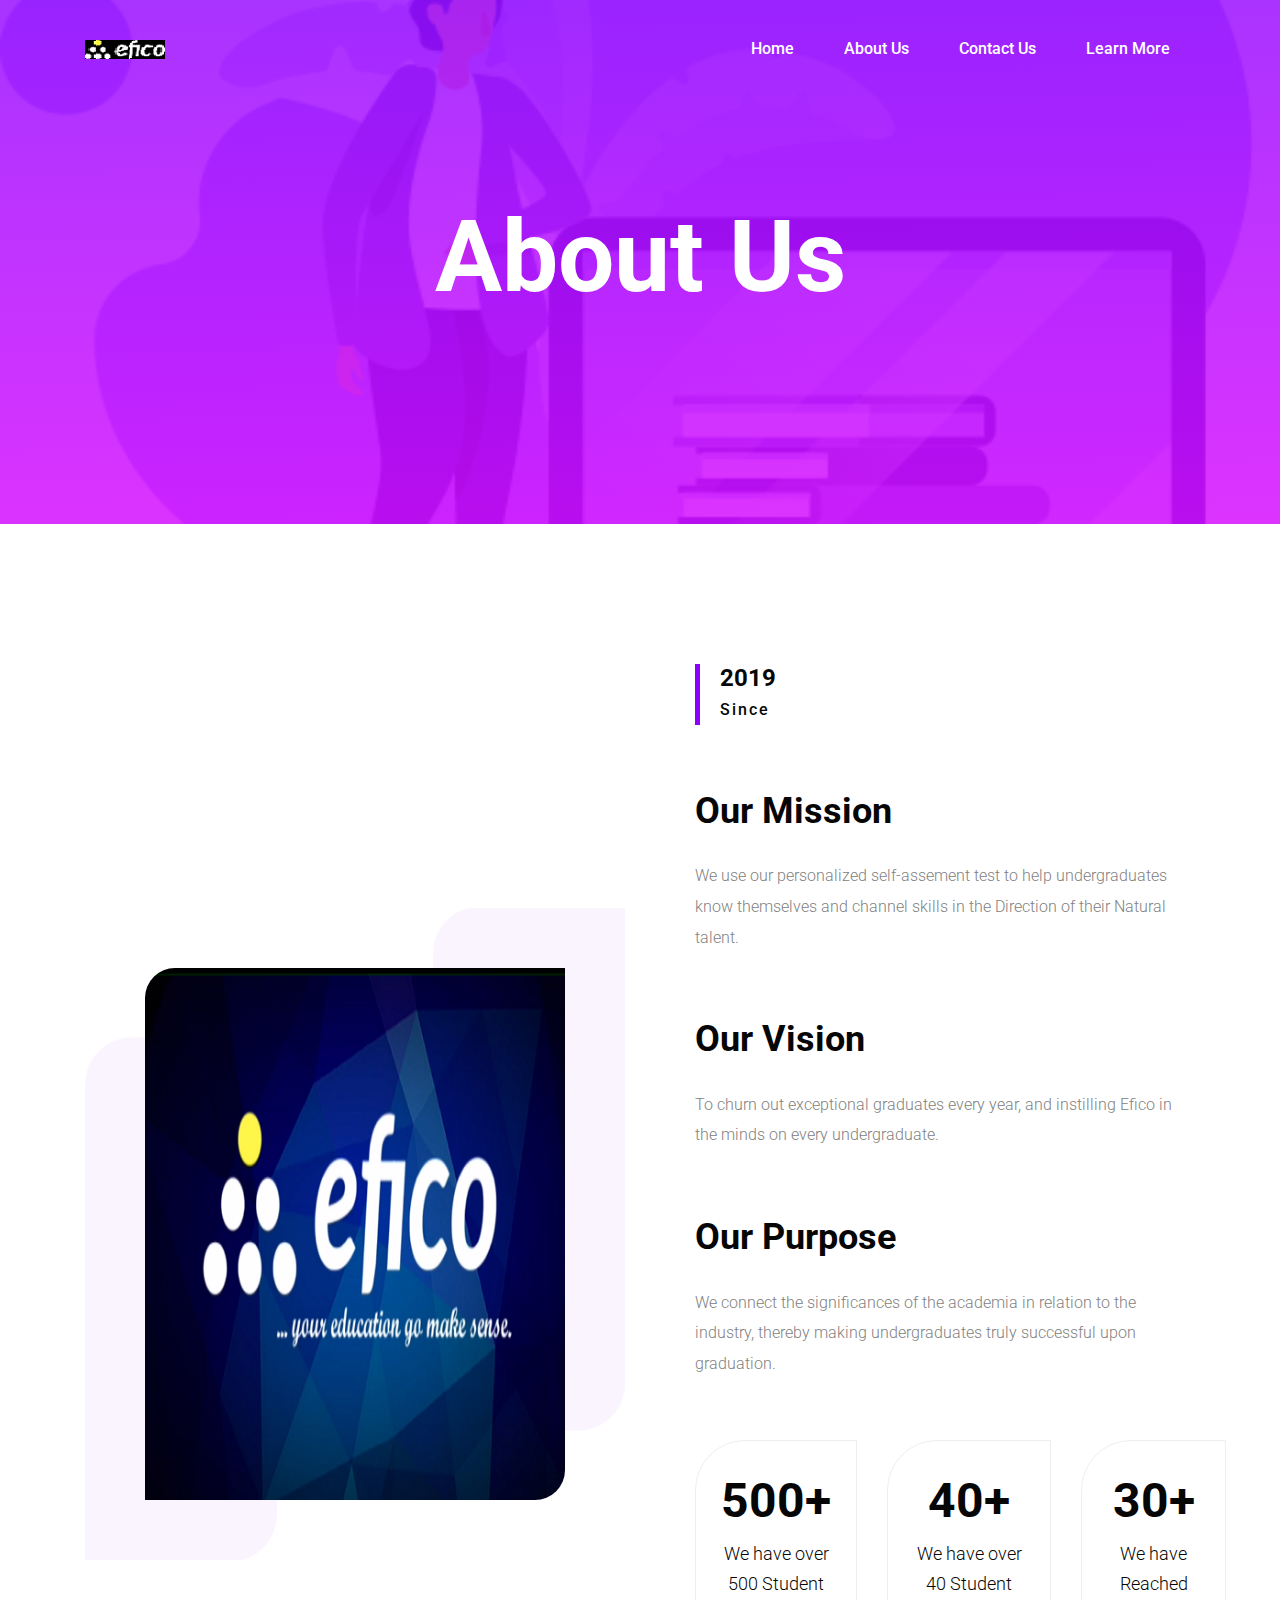
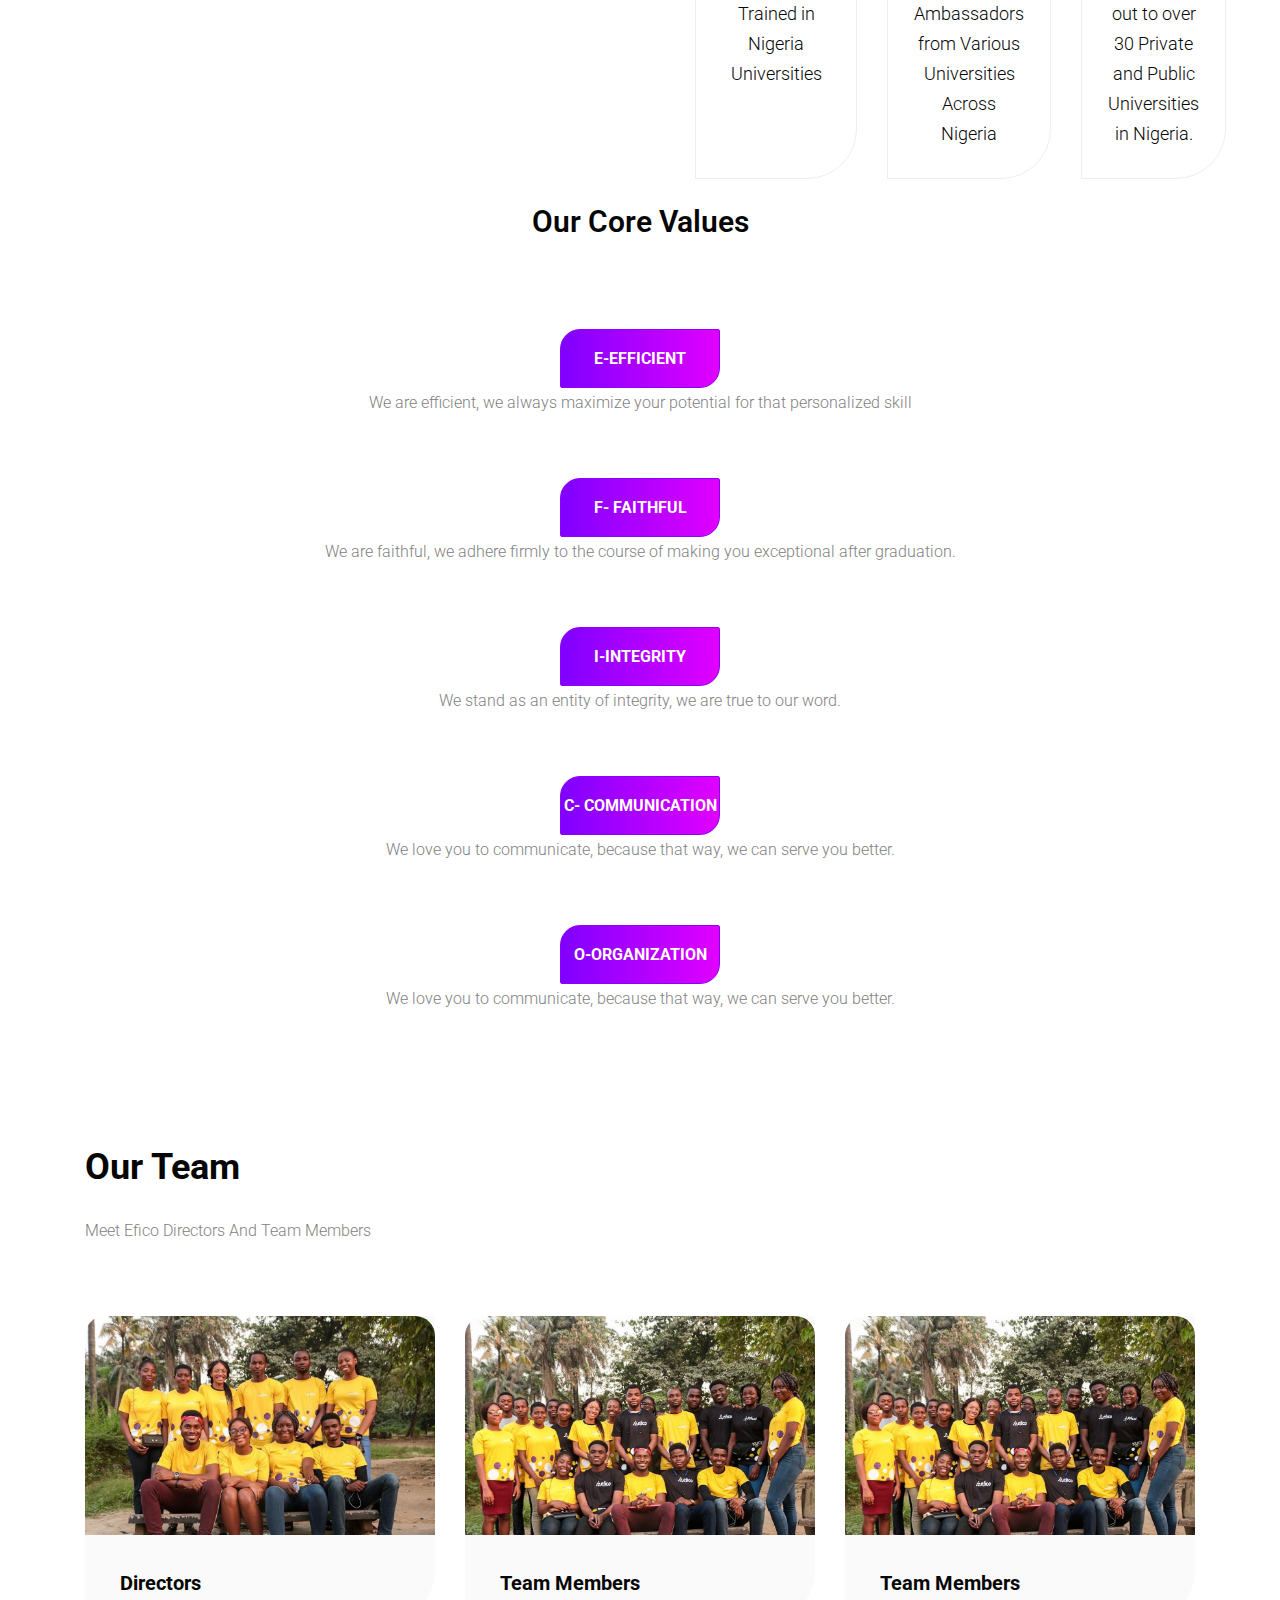
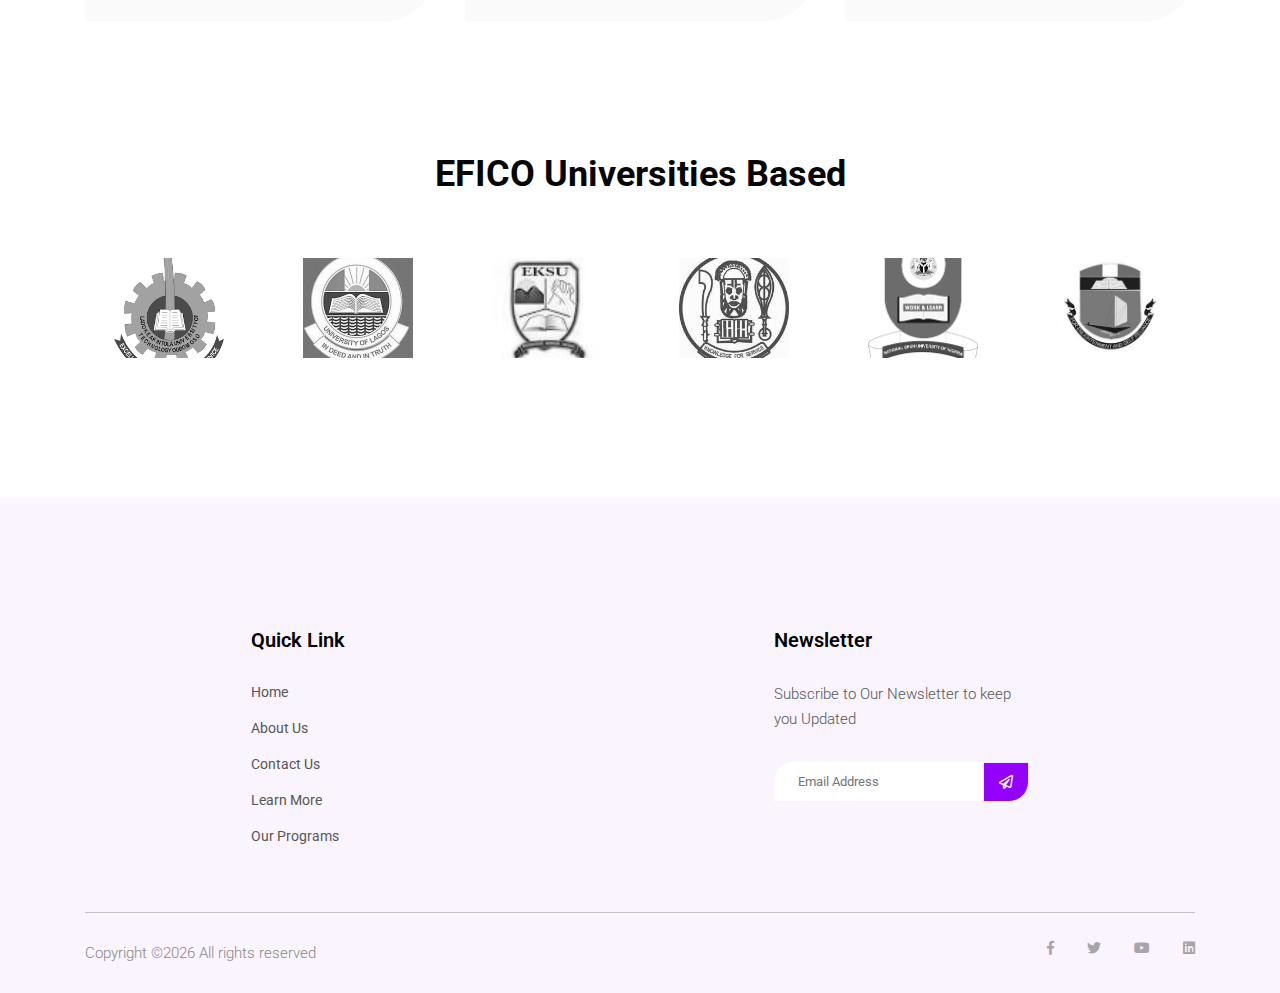
==== About.html @ 6dee407e "First Website" ====
<!doctype html>
<html lang="en">

<head>
    <!-- Required meta tags -->
    <meta charset="utf-8">
    <meta name="viewport" content="width=device-width, initial-scale=1, shrink-to-fit=no">
    <title>About Us</title>
    <link rel="icon" href="img/favicon.png">
    <!-- Bootstrap CSS -->
    <link rel="stylesheet" href="css/bootstrap.min.css">
    <!-- animate CSS -->
    <link rel="stylesheet" href="css/animate.css">
    <!-- owl carousel CSS -->
    <link rel="stylesheet" href="css/owl.carousel.min.css">
    <!-- themify CSS -->
    <link rel="stylesheet" href="css/themify-icons.css">
    <!-- font awesome CSS -->
    <link rel="stylesheet" href="css/all.css">
    <!-- flaticon CSS -->
    <link rel="stylesheet" href="css/flaticon.css">
    <!-- magnific popup CSS -->
    <link rel="stylesheet" href="css/magnific-popup.css">
    <!-- nice select CSS -->
    <link rel="stylesheet" href="css/nice-select.css">
    <!-- swiper CSS -->
    <link rel="stylesheet" href="css/slick.css">
    <!-- style CSS -->
    <link rel="stylesheet" href="css/style.css">
</head>

<body>
    <!--::header part start::-->
    <header class="main_menu home_menu">
        <div class="container">
            <div class="row align-items-center">
                <div class="col-lg-12">
                    <nav class="navbar navbar-expand-lg navbar-light">
                        <a class="navbar-brand" href="index.html"> <img src="img/logo.png" alt="logo"> </a>
                        <button class="navbar-toggler" type="button" data-toggle="collapse"
                            data-target="#navbarSupportedContent" aria-controls="navbarSupportedContent"
                            aria-expanded="false" aria-label="Toggle navigation">
                            <span class="ti-menu"></span>
                        </button>

                        <div class="collapse navbar-collapse main-menu-item justify-content-end"
                            id="navbarSupportedContent">
                            <ul class="navbar-nav align-items-center">
                                <li class="nav-item">
                                    <a class="nav-link" href="#">Home</a>
                                </li>
                                <li class="nav-item">
                                    <a class="nav-link" href="About.html">About Us</a>
                                </li>
                                <li class="nav-item">
                                    <a class="nav-link" href="#">Contact Us</a>
                                </li>
                                <!-- This Should Contain a PDF link About Efico  -->
                                <li class="nav-item">
                                    <a class="nav-link" href="#">Learn More</a>
                                </li>
                            </ul>
                        </div>
                    </nav>
                </div>
            </div>
        </div>
    </header>
    <!-- Header part end-->

    <!-- breadcrumb start-->
    <section class="breadcrumb breadcrumb_bg">
        <div class="container">
            <div class="row">
                <div class="col-lg-12">
                    <div class="breadcrumb_iner">
                        <div class="breadcrumb_iner_item text-center">
                            <h2>about us</h2>
                        </div>
                    </div>
                </div>
            </div>
        </div>
    </section>
    <!-- breadcrumb start-->

    <!-- about part end-->
    <section class="about_us padding_top">
        <div class="container">
            <div class="row justify-content-between align-items-center">
                <div class="col-lg-6">
                    <div class="about_us_img">
                        <img src="img/top_service.png" alt="">
                    </div>
                </div>
                <div class="col-lg-6">
                    <div class="about_us_text">
                        <h5>
                            2019<br><span>since</span>
                        </h5>
                        <h2>Our Mission</h2>                            
                        <p>We use our personalized self-assement test to help undergraduates know 
                            themselves and channel skills in the Direction of their Natural talent. 
                        </p>
                        <h2>Our Vision</h2>                            
                        <p>To churn out exceptional graduates every year, and 
                            instilling Efico in the minds on every undergraduate.
                        </p>
                        <h2>Our Purpose</h2>                            
                        <p>We connect the significances of the academia in relation to the industry, 
                            thereby making undergraduates truly successful upon graduation.
                        </p>
                        <div class="banner_item">
                            <div class="single_item">
                                <h2> <span class="count">500</span>+</h2>
                                <h5>We have over 500 Student Trained in Nigeria Universities</h5>
                            </div>
                            <div class="single_item">
                                <h2><span class="count">40</span>+</h2>
                                <h5>We have over 40 Student Ambassadors from Various Universities Across Nigeria</h5>
                            </div>
                            <div class="single_item">
                                <h2><span class="count">30</span>+</h2>
                                <h5>We have Reached out to over 30 Private and Public Universities in Nigeria.</h5>
                            </div>
                        </div>

                    </div>

                </div>
                <br>
                <div class="col-lg-12">
                    <div class="text-center about_btn">
                        <h2>Our Core Values</h2> <br>
                        <p class="btn_3 ">E-efficient</p> <p> We are efficient, we always maximize your potential for that personalized skill </p>
                        <p class="btn_3 ">F- Faithful</p> <p>We are faithful, we adhere firmly to the course of making you exceptional after graduation.</p>
                        <p class="btn_3 ">I-integrity</p> <p> We stand as an entity of integrity, we are true to our word.</p>
                        <p class="btn_3 ">C- communication</p><p> We love you to communicate, because that way, we can serve you better. </p>
                        <p class="btn_3 ">O-organization</p> <p>We love you to communicate, because that way, we can serve you better.</p>

                    </div>
                </div>
            </div>
        </div>
    </section>
    <!-- about part end-->

    <!--::passion part start::-->
    <section class="passion_part passion_section_padding">
        <div class="container">
            <div class="row">
                <div class="col-xl-5 col-md-8">
                    <div class="section_tittle">
                        <h2>Our Team</h2>
                        <p>Meet Efico Directors and Team Members </p>

                    </div>
                </div>
            </div>
            <div class="row">
                <div class="col-sm-6 col-lg-4 col-xl-4">
                    <div class="single-home-passion">
                        <div class="card">
                            <img src="img/passion/passion_1.png" class="card-img-top" alt="blog">
                            <div class="card-body">
                                <a href="#">
                                    <h5 class="card-title">Directors</h5>
                                </a>
                            </div>
                        </div>
                    </div>
                </div>
                 <div class="col-sm-6 col-lg-4 col-xl-4">
                    <div class="single-home-passion">
                        <div class="card">
                            <img src="img/passion/passion_3.png" class="card-img-top" alt="blog">
                            <div class="card-body">
                                <a href="#">
                                    <h5 class="card-title"> Team Members </h5>
                                </a>
                            </div>
                        </div>
                    </div>
                </div> 
                <div class="col-sm-6 col-lg-4 col-xl-4">
                    <div class="single-home-passion">
                        <div class="card">
                            <img src="img/passion/passion_3.png" class="card-img-top" alt="blog">
                            <div class="card-body">
                                <a href="#">
                                    <h5 class="card-title">Team Members</h5>
                                </a>
                            </div>
                        </div>
                    </div>
                </div>
            </div>
        </div>
    </section>
    <!--::passion part end::-->

     <!--::our client part start::-->
     <section class="client_part padding_bottom">
        <div class="container">
            <div class="row justify-content-center">
                <div class="col-xl-6">
                    <div class="section_tittle text-center">
                        <!-- I dont know what to put there you can Change the title -->
                        <h2>EFICO Universities Based</h2>  
                    </div>
                </div>
            </div>
            <div class="row align-items-center">
                <div class="col-lg-12">
                    <div class="client_logo owl-carousel">
                        <div class="single_client_logo">
                            <img src="img/client_logo/Logo_1.png" alt="">
                        </div>
                        <div class="single_client_logo">
                            <img src="img/client_logo/Logo_2.png" alt="">
                        </div>
                        <div class="single_client_logo">
                            <img src="img/client_logo/Logo_3.png" alt="">
                        </div>
                        <div class="single_client_logo">
                            <img src="img/client_logo/Logo_4.png" alt="">
                        </div>
                        <div class="single_client_logo">
                            <img src="img/client_logo/Logo_5.png" alt="">
                        </div> 
                        <div class="single_client_logo">
                            <img src="img/client_logo/Logo_6.jpg" alt="">
                        </div>
                        <div class="single_client_logo">
                            <img src="img/client_logo/Logo_7.jpg" alt="">
                        </div>
                        <div class="single_client_logo">
                            <img src="img/client_logo/Logo_8.jpg" alt="">
                        </div>
                        <div class="single_client_logo">
                            <img src="img/client_logo/Logo_9.jpg" alt="">
                        </div>
                        <div class="single_client_logo">
                            <img src="img/client_logo/Logo_10.jpg" alt="">
                        </div>
                        <div class="single_client_logo">
                            <img src="img/client_logo/Logo_11.jpg" alt="">
                        </div>
                        <div class="single_client_logo">
                            <img src="img/client_logo/Logo_12.png" alt="">
                        </div>
                        <div class="single_client_logo">
                            <img src="img/client_logo/Logo_13.jpg" alt="">
                        </div>
                        <div class="single_client_logo">
                            <img src="img/client_logo/Logo_14.jpg" alt="">
                        </div>
                    </div>
                </div>
            </div>
        </div>
    </section>
    <!--::our client part end::-->

    <!--::footer_part start::-->
    <footer class="footer_part">
        <div class="container">
            <div class="row justify-content-around">
                <div class="col-sm-6 col-lg-2">
                    <div class="single_footer_part">
                        <h4>Quick link</h4>
                        <ul class="list-unstyled">
                            <li><a href="#">Home</a></li>
                            <li><a href="About.html">About Us</a></li>
                            <li><a href="#">Contact Us</a></li>
                            <li><a href="#">Learn More</a></li>
                            <li><a href="#">Our Programs</a></li>
                        </ul>
                    </div>
                </div> 
                <!-- Subcribe for new letter start-->
                <div class="col-sm-6 col-lg-3">
                    <div class="single_footer_part">
                        <h4>Newsletter</h4>
                        <p>Subscribe to Our Newsletter to keep you Updated</p>
                        <div id="mc_embed_signup">
                            <form target="_blank"
                                action="#"
                                method="get" class="subscribe_form relative mail_part" required>
                                <input type="email" name="email" id="newsletter-form-email" placeholder="Email Address"
                                    class="placeholder hide-on-focus" onfocus="this.placeholder = ''"
                                    onblur="this.placeholder = ' Email Address '" required="" type="email">
                                <button type="submit" name="submit" id="newsletter-submit"
                                    class="email_icon newsletter-submit button-contactForm"><i
                                        class="far fa-paper-plane"></i></button>
                                <div class="mt-10 info"></div>
                            </form>
                        </div>
                    </div>
                </div>
            </div>
            <hr>
            <div class="row">
                <div class="col-lg-6">
                    <div class="copyright_text">
                        <p>
Copyright &copy;<script>document.write(new Date().getFullYear());</script> All rights reserved </p>
                    </div>
                </div>
                <div class="col-lg-6">
                    <div class="footer_icon social_icon">
                        <ul class="list-unstyled">
                            <li><a href="#" class="single_social_icon"><i class="fab fa-facebook-f"></i></a></li>
                            <li><a href="#" class="single_social_icon"><i class="fab fa-twitter"></i></a></li>
                            <li><a href="#" class="single_social_icon"><i class="fab fa-youtube"></i></a></li>
                            <li><a href="#" class="single_social_icon"><i class="fab fa-linkedin"></i></a></li>
                        </ul>
                    </div>
                </div>
            </div>
        </div>
    </footer>
    <!--::footer_part end::-->

    <!-- jquery plugins here-->

    <script src="js/jquery-1.12.1.min.js"></script>
    <!-- popper js -->
    <script src="js/popper.min.js"></script>
    <!-- bootstrap js -->
    <script src="js/bootstrap.min.js"></script>
    <!-- easing js -->
    <script src="js/jquery.magnific-popup.js"></script>
    <!-- swiper js -->
    <script src="js/swiper.min.js"></script>
    <script src="js/wow.min.js"></script>
    <script src="js/jquery.smooth-scroll.min.js"></script>
    <!-- swiper js -->
    <script src="js/masonry.pkgd.js"></script>
    <!-- particles js -->
    <script src="js/owl.carousel.min.js"></script>
    <script src="js/jquery.nice-select.min.js"></script>
    <!-- swiper js -->
    <script src="js/slick.min.js"></script>
    <script src="js/jquery.counterup.min.js"></script>
    <script src="js/waypoints.min.js"></script>
    <script src="js/countdown.jquery.min.js"></script>
    <!-- contact js -->
    <script src="js/jquery.ajaxchimp.min.js"></script>
    <script src="js/jquery.form.js"></script>
    <script src="js/jquery.validate.min.js"></script>
    <script src="js/mail-script.js"></script>
    <script src="js/contact.js"></script>
    <!-- custom js -->
    <script src="js/custom.js"></script>
</body>

</html>
---- css/themify-icons.css ----
@font-face {
	font-family: 'themify';
	src:url('../fonts/themify.eot?-fvbane');
	src:url('../fonts/themify.eot?#iefix-fvbane') format('embedded-opentype'),
		url('../fonts/themify.woff?-fvbane') format('woff'),
		url('../fonts/themify.ttf?-fvbane') format('truetype'),
		url('../fonts/themify.svg?-fvbane#themify') format('svg');
	font-weight: normal;
	font-style: normal;
}

[class^="ti-"], [class*=" ti-"] {
	font-family: 'themify';
	speak: none;
	font-style: normal;
	font-weight: normal;
	font-variant: normal;
	text-transform: none;
	line-height: 1;

	/* Better Font Rendering =========== */
	-webkit-font-smoothing: antialiased;
	-moz-osx-font-smoothing: grayscale;
}

.ti-wand:before {
	content: "\e600";
}
.ti-volume:before {
	content: "\e601";
}
.ti-user:before {
	content: "\e602";
}
.ti-unlock:before {
	content: "\e603";
}
.ti-unlink:before {
	content: "\e604";
}
.ti-trash:before {
	content: "\e605";
}
.ti-thought:before {
	content: "\e606";
}
.ti-target:before {
	content: "\e607";
}
.ti-tag:before {
	content: "\e608";
}
.ti-tablet:before {
	content: "\e609";
}
.ti-star:before {
	content: "\e60a";
}
.ti-spray:before {
	content: "\e60b";
}
.ti-signal:before {
	content: "\e60c";
}
.ti-shopping-cart:before {
	content: "\e60d";
}
.ti-shopping-cart-full:before {
	content: "\e60e";
}
.ti-settings:before {
	content: "\e60f";
}
.ti-search:before {
	content: "\e610";
}
.ti-zoom-in:before {
	content: "\e611";
}
.ti-zoom-out:before {
	content: "\e612";
}
.ti-cut:before {
	content: "\e613";
}
.ti-ruler:before {
	content: "\e614";
}
.ti-ruler-pencil:before {
	content: "\e615";
}
.ti-ruler-alt:before {
	content: "\e616";
}
.ti-bookmark:before {
	content: "\e617";
}
.ti-bookmark-alt:before {
	content: "\e618";
}
.ti-reload:before {
	content: "\e619";
}
.ti-plus:before {
	content: "\e61a";
}
.ti-pin:before {
	content: "\e61b";
}
.ti-pencil:before {
	content: "\e61c";
}
.ti-pencil-alt:before {
	content: "\e61d";
}
.ti-paint-roller:before {
	content: "\e61e";
}
.ti-paint-bucket:before {
	content: "\e61f";
}
.ti-na:before {
	content: "\e620";
}
.ti-mobile:before {
	content: "\e621";
}
.ti-minus:before {
	content: "\e622";
}
.ti-medall:before {
	content: "\e623";
}
.ti-medall-alt:before {
	content: "\e624";
}
.ti-marker:before {
	content: "\e625";
}
.ti-marker-alt:before {
	content: "\e626";
}
.ti-arrow-up:before {
	content: "\e627";
}
.ti-arrow-right:before {
	content: "\e628";
}
.ti-arrow-left:before {
	content: "\e629";
}
.ti-arrow-down:before {
	content: "\e62a";
}
.ti-lock:before {
	content: "\e62b";
}
.ti-location-arrow:before {
	content: "\e62c";
}
.ti-link:before {
	content: "\e62d";
}
.ti-layout:before {
	content: "\e62e";
}
.ti-layers:before {
	content: "\e62f";
}
.ti-layers-alt:before {
	content: "\e630";
}
.ti-key:before {
	content: "\e631";
}
.ti-import:before {
	content: "\e632";
}
.ti-image:before {
	content: "\e633";
}
.ti-heart:before {
	content: "\e634";
}
.ti-heart-broken:before {
	content: "\e635";
}
.ti-hand-stop:before {
	content: "\e636";
}
.ti-hand-open:before {
	content: "\e637";
}
.ti-hand-drag:before {
	content: "\e638";
}
.ti-folder:before {
	content: "\e639";
}
.ti-flag:before {
	content: "\e63a";
}
.ti-flag-alt:before {
	content: "\e63b";
}
.ti-flag-alt-2:before {
	content: "\e63c";
}
.ti-eye:before {
	content: "\e63d";
}
.ti-export:before {
	content: "\e63e";
}
.ti-exchange-vertical:before {
	content: "\e63f";
}
.ti-desktop:before {
	content: "\e640";
}
.ti-cup:before {
	content: "\e641";
}
.ti-crown:before {
	content: "\e642";
}
.ti-comments:before {
	content: "\e643";
}
.ti-comment:before {
	content: "\e644";
}
.ti-comment-alt:before {
	content: "\e645";
}
.ti-close:before {
	content: "\e646";
}
.ti-clip:before {
	content: "\e647";
}
.ti-angle-up:before {
	content: "\e648";
}
.ti-angle-right:before {
	content: "\e649";
}
.ti-angle-left:before {
	content: "\e64a";
}
.ti-angle-down:before {
	content: "\e64b";
}
.ti-check:before {
	content: "\e64c";
}
.ti-check-box:before {
	content: "\e64d";
}
.ti-camera:before {
	content: "\e64e";
}
.ti-announcement:before {
	content: "\e64f";
}
.ti-brush:before {
	content: "\e650";
}
.ti-briefcase:before {
	content: "\e651";
}
.ti-bolt:before {
	content: "\e652";
}
.ti-bolt-alt:before {
	content: "\e653";
}
.ti-blackboard:before {
	content: "\e654";
}
.ti-bag:before {
	content: "\e655";
}
.ti-move:before {
	content: "\e656";
}
.ti-arrows-vertical:before {
	content: "\e657";
}
.ti-arrows-horizontal:before {
	content: "\e658";
}
.ti-fullscreen:before {
	content: "\e659";
}
.ti-arrow-top-right:before {
	content: "\e65a";
}
.ti-arrow-top-left:before {
	content: "\e65b";
}
.ti-arrow-circle-up:before {
	content: "\e65c";
}
.ti-arrow-circle-right:before {
	content: "\e65d";
}
.ti-arrow-circle-left:before {
	content: "\e65e";
}
.ti-arrow-circle-down:before {
	content: "\e65f";
}
.ti-angle-double-up:before {
	content: "\e660";
}
.ti-angle-double-right:before {
	content: "\e661";
}
.ti-angle-double-left:before {
	content: "\e662";
}
.ti-angle-double-down:before {
	content: "\e663";
}
.ti-zip:before {
	content: "\e664";
}
.ti-world:before {
	content: "\e665";
}
.ti-wheelchair:before {
	content: "\e666";
}
.ti-view-list:before {
	content: "\e667";
}
.ti-view-list-alt:before {
	content: "\e668";
}
.ti-view-grid:before {
	content: "\e669";
}
.ti-uppercase:before {
	content: "\e66a";
}
.ti-upload:before {
	content: "\e66b";
}
.ti-underline:before {
	content: "\e66c";
}
.ti-truck:before {
	content: "\e66d";
}
.ti-timer:before {
	content: "\e66e";
}
.ti-ticket:before {
	content: "\e66f";
}
.ti-thumb-up:before {
	content: "\e670";
}
.ti-thumb-down:before {
	content: "\e671";
}
.ti-text:before {
	content: "\e672";
}
.ti-stats-up:before {
	content: "\e673";
}
.ti-stats-down:before {
	content: "\e674";
}
.ti-split-v:before {
	content: "\e675";
}
.ti-split-h:before {
	content: "\e676";
}
.ti-smallcap:before {
	content: "\e677";
}
.ti-shine:before {
	content: "\e678";
}
.ti-shift-right:before {
	content: "\e679";
}
.ti-shift-left:before {
	content: "\e67a";
}
.ti-shield:before {
	content: "\e67b";
}
.ti-notepad:before {
	content: "\e67c";
}
.ti-server:before {
	content: "\e67d";
}
.ti-quote-right:before {
	content: "\e67e";
}
.ti-quote-left:before {
	content: "\e67f";
}
.ti-pulse:before {
	content: "\e680";
}
.ti-printer:before {
	content: "\e681";
}
.ti-power-off:before {
	content: "\e682";
}
.ti-plug:before {
	content: "\e683";
}
.ti-pie-chart:before {
	content: "\e684";
}
.ti-paragraph:before {
	content: "\e685";
}
.ti-panel:before {
	content: "\e686";
}
.ti-package:before {
	content: "\e687";
}
.ti-music:before {
	content: "\e688";
}
.ti-music-alt:before {
	content: "\e689";
}
.ti-mouse:before {
	content: "\e68a";
}
.ti-mouse-alt:before {
	content: "\e68b";
}
.ti-money:before {
	content: "\e68c";
}
.ti-microphone:before {
	content: "\e68d";
}
.ti-menu:before {
	content: "\e68e";
}
.ti-menu-alt:before {
	content: "\e68f";
}
.ti-map:before {
	content: "\e690";
}
.ti-map-alt:before {
	content: "\e691";
}
.ti-loop:before {
	content: "\e692";
}
.ti-location-pin:before {
	content: "\e693";
}
.ti-list:before {
	content: "\e694";
}
.ti-light-bulb:before {
	content: "\e695";
}
.ti-Italic:before {
	content: "\e696";
}
.ti-info:before {
	content: "\e697";
}
.ti-infinite:before {
	content: "\e698";
}
.ti-id-badge:before {
	content: "\e699";
}
.ti-hummer:before {
	content: "\e69a";
}
.ti-home:before {
	content: "\e69b";
}
.ti-help:before {
	content: "\e69c";
}
.ti-headphone:before {
	content: "\e69d";
}
.ti-harddrives:before {
	content: "\e69e";
}
.ti-harddrive:before {
	content: "\e69f";
}
.ti-gift:before {
	content: "\e6a0";
}
.ti-game:before {
	content: "\e6a1";
}
.ti-filter:before {
	content: "\e6a2";
}
.ti-files:before {
	content: "\e6a3";
}
.ti-file:before {
	content: "\e6a4";
}
.ti-eraser:before {
	content: "\e6a5";
}
.ti-envelope:before {
	content: "\e6a6";
}
.ti-download:before {
	content: "\e6a7";
}
.ti-direction:before {
	content: "\e6a8";
}
.ti-direction-alt:before {
	content: "\e6a9";
}
.ti-dashboard:before {
	content: "\e6aa";
}
.ti-control-stop:before {
	content: "\e6ab";
}
.ti-control-shuffle:before {
	content: "\e6ac";
}
.ti-control-play:before {
	content: "\e6ad";
}
.ti-control-pause:before {
	content: "\e6ae";
}
.ti-control-forward:before {
	content: "\e6af";
}
.ti-control-backward:before {
	content: "\e6b0";
}
.ti-cloud:before {
	content: "\e6b1";
}
.ti-cloud-up:before {
	content: "\e6b2";
}
.ti-cloud-down:before {
	content: "\e6b3";
}
.ti-clipboard:before {
	content: "\e6b4";
}
.ti-car:before {
	content: "\e6b5";
}
.ti-calendar:before {
	content: "\e6b6";
}
.ti-book:before {
	content: "\e6b7";
}
.ti-bell:before {
	content: "\e6b8";
}
.ti-basketball:before {
	content: "\e6b9";
}
.ti-bar-chart:before {
	content: "\e6ba";
}
.ti-bar-chart-alt:before {
	content: "\e6bb";
}
.ti-back-right:before {
	content: "\e6bc";
}
.ti-back-left:before {
	content: "\e6bd";
}
.ti-arrows-corner:before {
	content: "\e6be";
}
.ti-archive:before {
	content: "\e6bf";
}
.ti-anchor:before {
	content: "\e6c0";
}
.ti-align-right:before {
	content: "\e6c1";
}
.ti-align-left:before {
	content: "\e6c2";
}
.ti-align-justify:before {
	content: "\e6c3";
}
.ti-align-center:before {
	content: "\e6c4";
}
.ti-alert:before {
	content: "\e6c5";
}
.ti-alarm-clock:before {
	content: "\e6c6";
}
.ti-agenda:before {
	content: "\e6c7";
}
.ti-write:before {
	content: "\e6c8";
}
.ti-window:before {
	content: "\e6c9";
}
.ti-widgetized:before {
	content: "\e6ca";
}
.ti-widget:before {
	content: "\e6cb";
}
.ti-widget-alt:before {
	content: "\e6cc";
}
.ti-wallet:before {
	content: "\e6cd";
}
.ti-video-clapper:before {
	content: "\e6ce";
}
.ti-video-camera:before {
	content: "\e6cf";
}
.ti-vector:before {
	content: "\e6d0";
}
.ti-themify-logo:before {
	content: "\e6d1";
}
.ti-themify-favicon:before {
	content: "\e6d2";
}
.ti-themify-favicon-alt:before {
	content: "\e6d3";
}
.ti-support:before {
	content: "\e6d4";
}
.ti-stamp:before {
	content: "\e6d5";
}
.ti-split-v-alt:before {
	content: "\e6d6";
}
.ti-slice:before {
	content: "\e6d7";
}
.ti-shortcode:before {
	content: "\e6d8";
}
.ti-shift-right-alt:before {
	content: "\e6d9";
}
.ti-shift-left-alt:before {
	content: "\e6da";
}
.ti-ruler-alt-2:before {
	content: "\e6db";
}
.ti-receipt:before {
	content: "\e6dc";
}
.ti-pin2:before {
	content: "\e6dd";
}
.ti-pin-alt:before {
	content: "\e6de";
}
.ti-pencil-alt2:before {
	content: "\e6df";
}
.ti-palette:before {
	content: "\e6e0";
}
.ti-more:before {
	content: "\e6e1";
}
.ti-more-alt:before {
	content: "\e6e2";
}
.ti-microphone-alt:before {
	content: "\e6e3";
}
.ti-magnet:before {
	content: "\e6e4";
}
.ti-line-double:before {
	content: "\e6e5";
}
.ti-line-dotted:before {
	content: "\e6e6";
}
.ti-line-dashed:before {
	content: "\e6e7";
}
.ti-layout-width-full:before {
	content: "\e6e8";
}
.ti-layout-width-default:before {
	content: "\e6e9";
}
.ti-layout-width-default-alt:before {
	content: "\e6ea";
}
.ti-layout-tab:before {
	content: "\e6eb";
}
.ti-layout-tab-window:before {
	content: "\e6ec";
}
.ti-layout-tab-v:before {
	content: "\e6ed";
}
.ti-layout-tab-min:before {
	content: "\e6ee";
}
.ti-layout-slider:before {
	content: "\e6ef";
}
.ti-layout-slider-alt:before {
	content: "\e6f0";
}
.ti-layout-sidebar-right:before {
	content: "\e6f1";
}
.ti-layout-sidebar-none:before {
	content: "\e6f2";
}
.ti-layout-sidebar-left:before {
	content: "\e6f3";
}
.ti-layout-placeholder:before {
	content: "\e6f4";
}
.ti-layout-menu:before {
	content: "\e6f5";
}
.ti-layout-menu-v:before {
	content: "\e6f6";
}
.ti-layout-menu-separated:before {
	content: "\e6f7";
}
.ti-layout-menu-full:before {
	content: "\e6f8";
}
.ti-layout-media-right-alt:before {
	content: "\e6f9";
}
.ti-layout-media-right:before {
	content: "\e6fa";
}
.ti-layout-media-overlay:before {
	content: "\e6fb";
}
.ti-layout-media-overlay-alt:before {
	content: "\e6fc";
}
.ti-layout-media-overlay-alt-2:before {
	content: "\e6fd";
}
.ti-layout-media-left-alt:before {
	content: "\e6fe";
}
.ti-layout-media-left:before {
	content: "\e6ff";
}
.ti-layout-media-center-alt:before {
	content: "\e700";
}
.ti-layout-media-center:before {
	content: "\e701";
}
.ti-layout-list-thumb:before {
	content: "\e702";
}
.ti-layout-list-thumb-alt:before {
	content: "\e703";
}
.ti-layout-list-post:before {
	content: "\e704";
}
.ti-layout-list-large-image:before {
	content: "\e705";
}
.ti-layout-line-solid:before {
	content: "\e706";
}
.ti-layout-grid4:before {
	content: "\e707";
}
.ti-layout-grid3:before {
	content: "\e708";
}
.ti-layout-grid2:before {
	content: "\e709";
}
.ti-layout-grid2-thumb:before {
	content: "\e70a";
}
.ti-layout-cta-right:before {
	content: "\e70b";
}
.ti-layout-cta-left:before {
	content: "\e70c";
}
.ti-layout-cta-center:before {
	content: "\e70d";
}
.ti-layout-cta-btn-right:before {
	content: "\e70e";
}
.ti-layout-cta-btn-left:before {
	content: "\e70f";
}
.ti-layout-column4:before {
	content: "\e710";
}
.ti-layout-column3:before {
	content: "\e711";
}
.ti-layout-column2:before {
	content: "\e712";
}
.ti-layout-accordion-separated:before {
	content: "\e713";
}
.ti-layout-accordion-merged:before {
	content: "\e714";
}
.ti-layout-accordion-list:before {
	content: "\e715";
}
.ti-ink-pen:before {
	content: "\e716";
}
.ti-info-alt:before {
	content: "\e717";
}
.ti-help-alt:before {
	content: "\e718";
}
.ti-headphone-alt:before {
	content: "\e719";
}
.ti-hand-point-up:before {
	content: "\e71a";
}
.ti-hand-point-right:before {
	content: "\e71b";
}
.ti-hand-point-left:before {
	content: "\e71c";
}
.ti-hand-point-down:before {
	content: "\e71d";
}
.ti-gallery:before {
	content: "\e71e";
}
.ti-face-smile:before {
	content: "\e71f";
}
.ti-face-sad:before {
	content: "\e720";
}
.ti-credit-card:before {
	content: "\e721";
}
.ti-control-skip-forward:before {
	content: "\e722";
}
.ti-control-skip-backward:before {
	content: "\e723";
}
.ti-control-record:before {
	content: "\e724";
}
.ti-control-eject:before {
	content: "\e725";
}
.ti-comments-smiley:before {
	content: "\e726";
}
.ti-brush-alt:before {
	content: "\e727";
}
.ti-youtube:before {
	content: "\e728";
}
.ti-vimeo:before {
	content: "\e729";
}
.ti-twitter:before {
	content: "\e72a";
}
.ti-time:before {
	content: "\e72b";
}
.ti-tumblr:before {
	content: "\e72c";
}
.ti-skype:before {
	content: "\e72d";
}
.ti-share:before {
	content: "\e72e";
}
.ti-share-alt:before {
	content: "\e72f";
}
.ti-rocket:before {
	content: "\e730";
}
.ti-pinterest:before {
	content: "\e731";
}
.ti-new-window:before {
	content: "\e732";
}
.ti-microsoft:before {
	content: "\e733";
}
.ti-list-ol:before {
	content: "\e734";
}
.ti-linkedin:before {
	content: "\e735";
}
.ti-layout-sidebar-2:before {
	content: "\e736";
}
.ti-layout-grid4-alt:before {
	content: "\e737";
}
.ti-layout-grid3-alt:before {
	content: "\e738";
}
.ti-layout-grid2-alt:before {
	content: "\e739";
}
.ti-layout-column4-alt:before {
	content: "\e73a";
}
.ti-layout-column3-alt:before {
	content: "\e73b";
}
.ti-layout-column2-alt:before {
	content: "\e73c";
}
.ti-instagram:before {
	content: "\e73d";
}
.ti-google:before {
	content: "\e73e";
}
.ti-github:before {
	content: "\e73f";
}
.ti-flickr:before {
	content: "\e740";
}
.ti-facebook:before {
	content: "\e741";
}
.ti-dropbox:before {
	content: "\e742";
}
.ti-dribbble:before {
	content: "\e743";
}
.ti-apple:before {
	content: "\e744";
}
.ti-android:before {
	content: "\e745";
}
.ti-save:before {
	content: "\e746";
}
.ti-save-alt:before {
	content: "\e747";
}
.ti-yahoo:before {
	content: "\e748";
}
.ti-wordpress:before {
	content: "\e749";
}
.ti-vimeo-alt:before {
	content: "\e74a";
}
.ti-twitter-alt:before {
	content: "\e74b";
}
.ti-tumblr-alt:before {
	content: "\e74c";
}
.ti-trello:before {
	content: "\e74d";
}
.ti-stack-overflow:before {
	content: "\e74e";
}
.ti-soundcloud:before {
	content: "\e74f";
}
.ti-sharethis:before {
	content: "\e750";
}
.ti-sharethis-alt:before {
	content: "\e751";
}
.ti-reddit:before {
	content: "\e752";
}
.ti-pinterest-alt:before {
	content: "\e753";
}
.ti-microsoft-alt:before {
	content: "\e754";
}
.ti-linux:before {
	content: "\e755";
}
.ti-jsfiddle:before {
	content: "\e756";
}
.ti-joomla:before {
	content: "\e757";
}
.ti-html5:before {
	content: "\e758";
}
.ti-flickr-alt:before {
	content: "\e759";
}
.ti-email:before {
	content: "\e75a";
}
.ti-drupal:before {
	content: "\e75b";
}
.ti-dropbox-alt:before {
	content: "\e75c";
}
.ti-css3:before {
	content: "\e75d";
}
.ti-rss:before {
	content: "\e75e";
}
.ti-rss-alt:before {
	content: "\e75f";
}
---- css/flaticon.css ----
/*
  	Flaticon icon font: Flaticon
  	Creation date: 08/06/2019 05:09
  	*/

@font-face {
  font-family: "Flaticon";
  src: url("../fonts/Flaticon.eot");
  src: url("../fonts/Flaticon.eot?#iefix") format("embedded-opentype"),
       url("../fonts/Flaticon.woff2") format("woff2"),
       url("../fonts/Flaticon.woff") format("woff"),
       url("../fonts/Flaticon.ttf") format("truetype"),
       url("../fonts/Flaticon.svg#Flaticon") format("svg");
  font-weight: normal;
  font-style: normal;
}

@media screen and (-webkit-min-device-pixel-ratio:0) {
  @font-face {
    font-family: "Flaticon";
    src: url("./Flaticon.svg#Flaticon") format("svg");
  }
}

[class^="flaticon-"]:before, [class*=" flaticon-"]:before,
[class^="flaticon-"]:after, [class*=" flaticon-"]:after {   
  font-family: Flaticon;
font-style: normal;
}

.flaticon-money:before { content: "\f100"; }
.flaticon-goal:before { content: "\f101"; }
.flaticon-goal-1:before { content: "\f102"; }
.flaticon-comment:before { content: "\f103"; }
.flaticon-calendar:before { content: "\f104"; }
---- css/nice-select.css ----
.nice-select {
  -webkit-tap-highlight-color: transparent;
  background-color: #fff;
  border-radius: 5px;
  border: solid 1px #e8e8e8;
  box-sizing: border-box;
  clear: both;
  cursor: pointer;
  display: block;
  float: left;
  font-family: inherit;
  font-size: 14px;
  font-weight: normal;
  height: 42px;
  line-height: 40px;
  outline: none;
  padding-left: 18px;
  padding-right: 30px;
  position: relative;
  text-align: left !important;
  -webkit-transition: all 0.2s ease-in-out;
  transition: all 0.2s ease-in-out;
  -webkit-user-select: none;
     -moz-user-select: none;
      -ms-user-select: none;
          user-select: none;
  white-space: nowrap;
  width: auto; }
  .nice-select:hover {
    border-color: #dbdbdb; }
  .nice-select:active, .nice-select.open, .nice-select:focus {
    border-color: #999; }
  .nice-select:after {
    border-bottom: 2px solid #999;
    border-right: 2px solid #999;
    content: '';
    display: block;
    height: 10px;
    margin-top: -4px;
    pointer-events: none;
    position: absolute;
    right: 12px;
    top: 50%;
    -webkit-transform-origin: 66% 66%;
        -ms-transform-origin: 66% 66%;
            transform-origin: 66% 66%;
    -webkit-transform: rotate(45deg);
        -ms-transform: rotate(45deg);
            transform: rotate(45deg);
    -webkit-transition: all 0.15s ease-in-out;
    transition: all 0.15s ease-in-out;
    width: 10px; }
  .nice-select.open:after {
    -webkit-transform: rotate(-135deg);
        -ms-transform: rotate(-135deg);
            transform: rotate(-135deg); }
  .nice-select.open .list {
    opacity: 1;
    pointer-events: auto;
    -webkit-transform: scale(1) translateY(0);
        -ms-transform: scale(1) translateY(0);
            transform: scale(1) translateY(0); }
  .nice-select.disabled {
    border-color: #ededed;
    color: #999;
    pointer-events: none; }
    .nice-select.disabled:after {
      border-color: #cccccc; }
  .nice-select.wide {
    width: 100%; }
    .nice-select.wide .list {
      left: 0 !important;
      right: 0 !important; }
  .nice-select.right {
    float: right; }
    .nice-select.right .list {
      left: auto;
      right: 0; }
  .nice-select.small {
    font-size: 12px;
    height: 36px;
    line-height: 34px; }
    .nice-select.small:after {
      height: 4px;
      width: 4px; }
    .nice-select.small .option {
      line-height: 34px;
      min-height: 34px; }
  .nice-select .list {
    background-color: #fff;
    border-radius: 5px;
    box-shadow: 0 0 0 1px rgba(68, 68, 68, 0.11);
    box-sizing: border-box;
    margin-top: 4px;
    opacity: 0;
    overflow: hidden;
    padding: 0;
    pointer-events: none;
    position: absolute;
    top: 100%;
    left: 0;
    -webkit-transform-origin: 50% 0;
        -ms-transform-origin: 50% 0;
            transform-origin: 50% 0;
    -webkit-transform: scale(0.75) translateY(-21px);
        -ms-transform: scale(0.75) translateY(-21px);
            transform: scale(0.75) translateY(-21px);
    -webkit-transition: all 0.2s cubic-bezier(0.5, 0, 0, 1.25), opacity 0.15s ease-out;
    transition: all 0.2s cubic-bezier(0.5, 0, 0, 1.25), opacity 0.15s ease-out;
    z-index: 9; }
    .nice-select .list:hover .option:not(:hover) {
      background-color: transparent !important; }
  .nice-select .option {
    cursor: pointer;
    font-weight: 400;
    line-height: 40px;
    list-style: none;
    min-height: 40px;
    outline: none;
    padding-left: 18px;
    padding-right: 29px;
    text-align: left;
    -webkit-transition: all 0.2s;
    transition: all 0.2s; }
    .nice-select .option:hover, .nice-select .option.focus, .nice-select .option.selected.focus {
      background-color: #f6f6f6; }
    .nice-select .option.selected {
      font-weight: bold; }
    .nice-select .option.disabled {
      background-color: transparent;
      color: #999;
      cursor: default; }

.no-csspointerevents .nice-select .list {
  display: none; }

.no-csspointerevents .nice-select.open .list {
  display: block; }
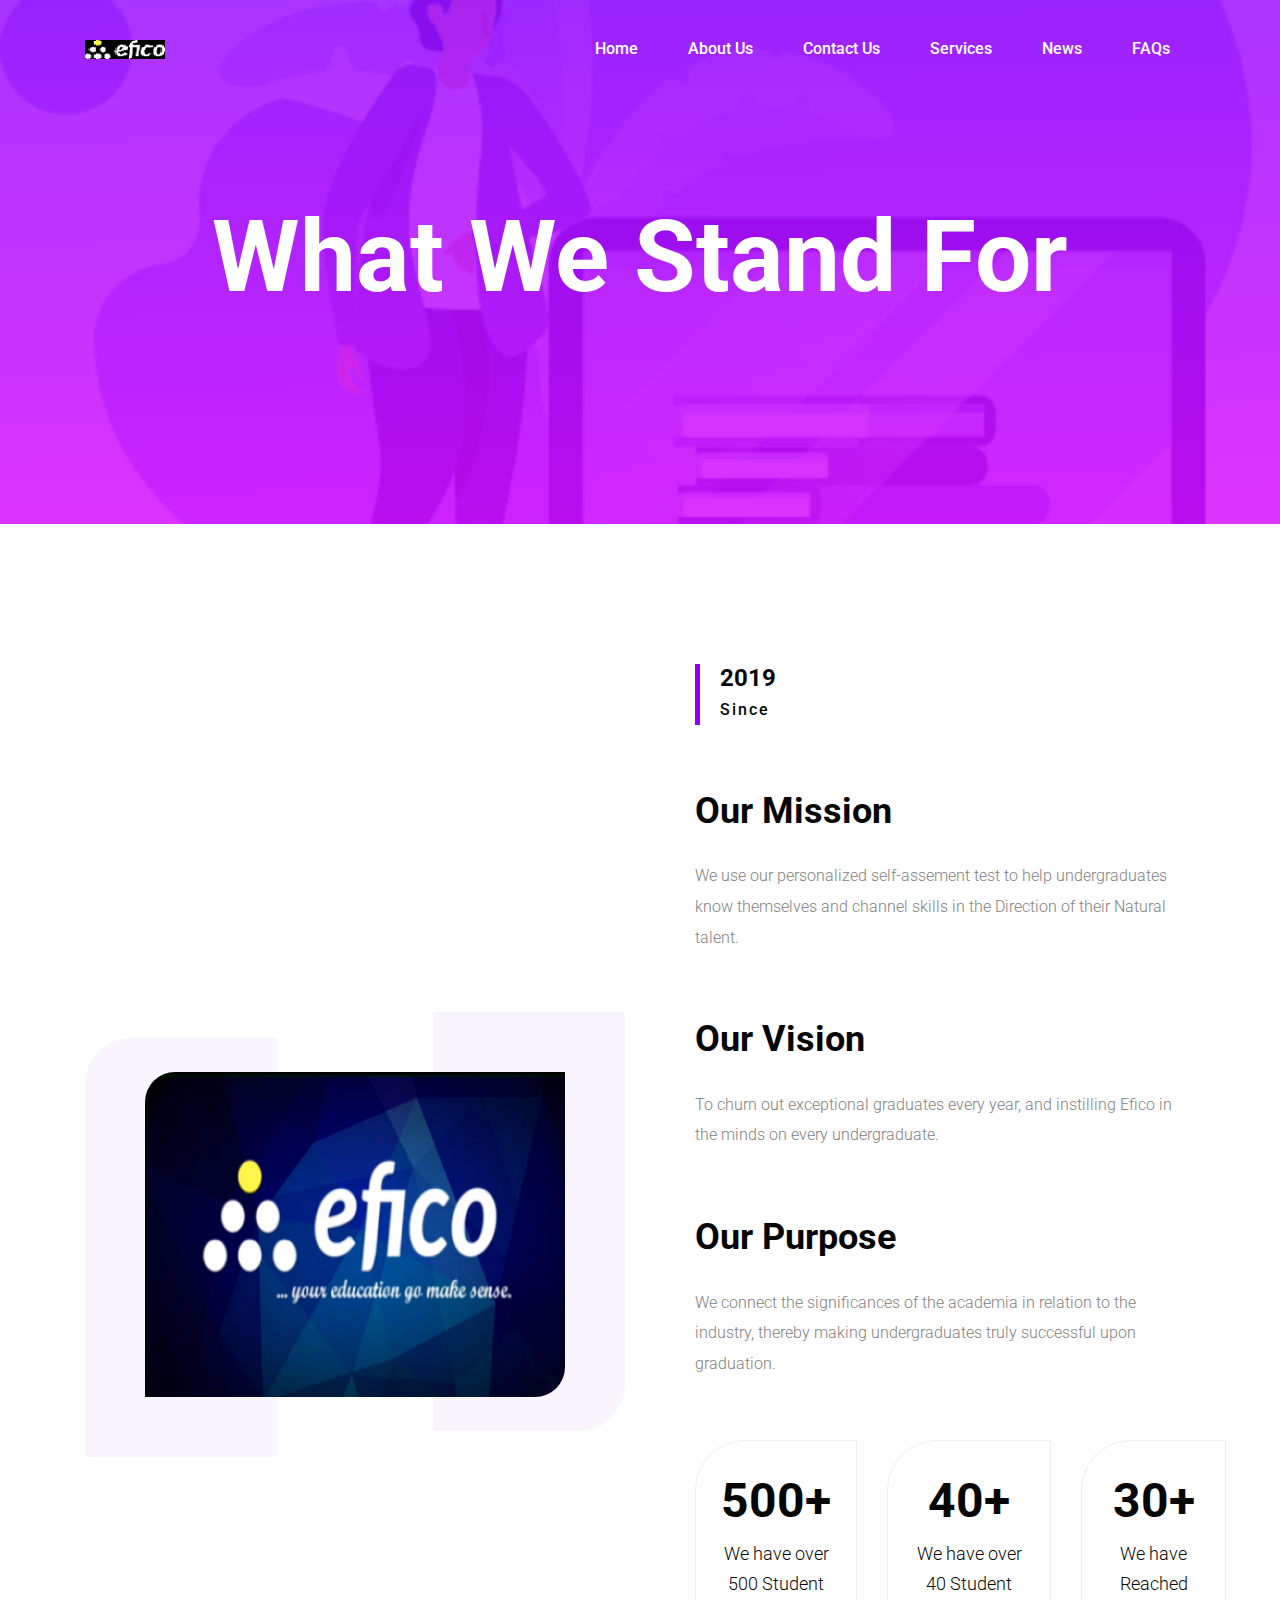
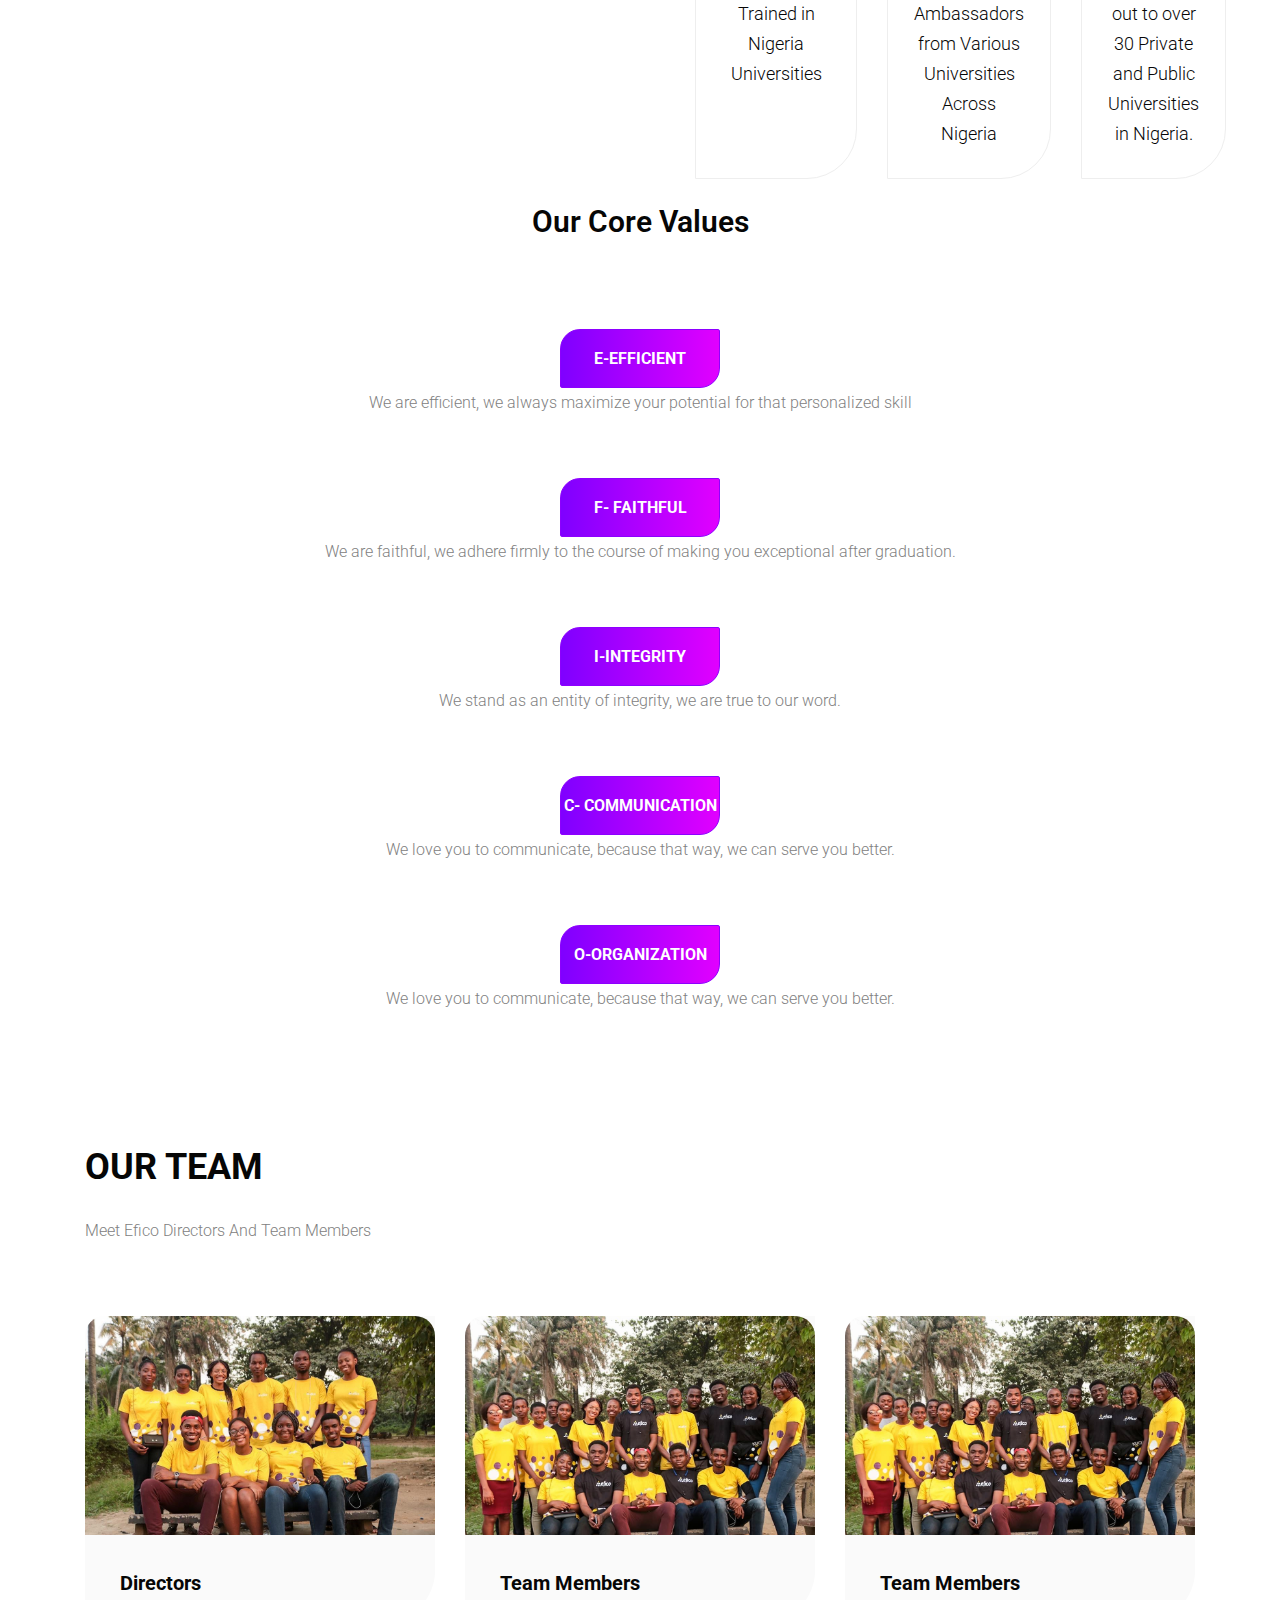
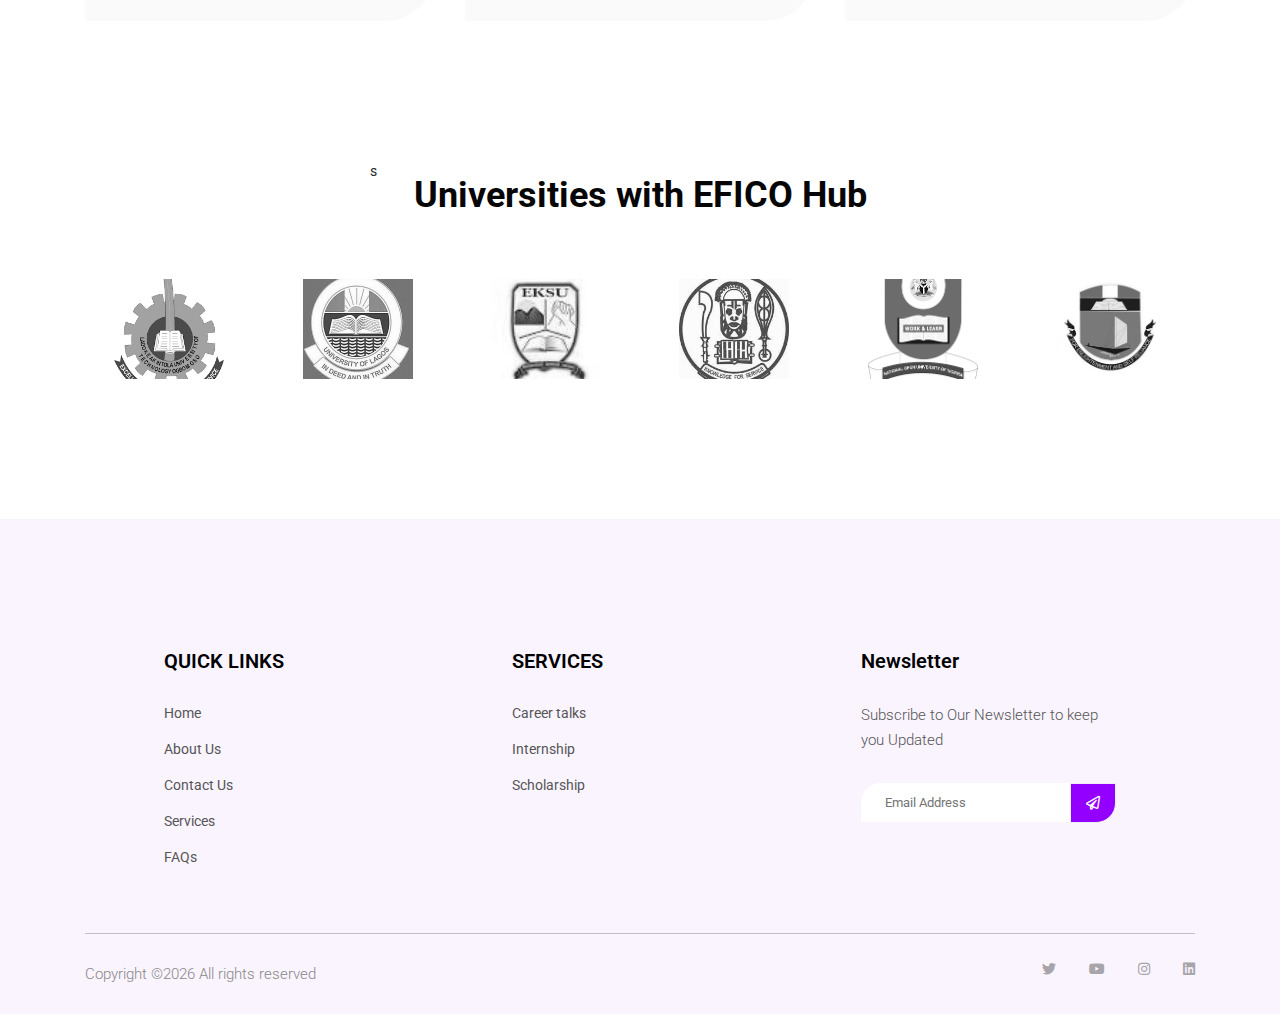
==== commit 138ccbda: "forth" ====
--- a/About.html
+++ b/About.html
@@ -55,9 +55,15 @@
                                 <li class="nav-item">
                                     <a class="nav-link" href="#">Contact Us</a>
                                 </li>
+                                <li class="nav-item">
+                                    <a class="nav-link" href="#">Services</a>
+                                </li>
+                                <li class="nav-item">
+                                    <a class="nav-link" href="#">News</a>
+                                </li>
                                 <!-- This Should Contain a PDF link About Efico  -->
                                 <li class="nav-item">
-                                    <a class="nav-link" href="#">Learn More</a>
+                                    <a class="nav-link" href="#">FAQs</a>
                                 </li>
                             </ul>
                         </div>
@@ -75,7 +81,7 @@
                 <div class="col-lg-12">
                     <div class="breadcrumb_iner">
                         <div class="breadcrumb_iner_item text-center">
-                            <h2>about us</h2>
+                            <h2>What we Stand for </h2>
                         </div>
                     </div>
                 </div>
@@ -137,7 +143,6 @@
                         <p class="btn_3 ">I-integrity</p> <p> We stand as an entity of integrity, we are true to our word.</p>
                         <p class="btn_3 ">C- communication</p><p> We love you to communicate, because that way, we can serve you better. </p>
                         <p class="btn_3 ">O-organization</p> <p>We love you to communicate, because that way, we can serve you better.</p>
-
                     </div>
                 </div>
             </div>
@@ -151,8 +156,8 @@
             <div class="row">
                 <div class="col-xl-5 col-md-8">
                     <div class="section_tittle">
-                        <h2>Our Team</h2>
-                        <p>Meet Efico Directors and Team Members </p>
+                        <h2>OUR TEAM</h2>
+                        <p>Meet Efico Directors and Team Members</p>
 
                     </div>
                 </div>
@@ -176,7 +181,7 @@
                             <img src="img/passion/passion_3.png" class="card-img-top" alt="blog">
                             <div class="card-body">
                                 <a href="#">
-                                    <h5 class="card-title"> Team Members </h5>
+                                    <h5 class="card-title">Team Members</h5>
                                 </a>
                             </div>
                         </div>
@@ -203,11 +208,11 @@
      <section class="client_part padding_bottom">
         <div class="container">
             <div class="row justify-content-center">
-                <div class="col-xl-6">
+                <div class="col-xl-6">s
                     <div class="section_tittle text-center">
                         <!-- I dont know what to put there you can Change the title -->
-                        <h2>EFICO Universities Based</h2>  
-                    </div>
+                        <h2>Universities with EFICO Hub</h2>  
+                    </div> 
                 </div>
             </div>
             <div class="row align-items-center">
@@ -268,16 +273,26 @@
             <div class="row justify-content-around">
                 <div class="col-sm-6 col-lg-2">
                     <div class="single_footer_part">
-                        <h4>Quick link</h4>
-                        <ul class="list-unstyled">
+                        <h4>QUICK LINKS</h4>
+                        <ul class="list-unstyled">  
                             <li><a href="#">Home</a></li>
                             <li><a href="About.html">About Us</a></li>
                             <li><a href="#">Contact Us</a></li>
-                            <li><a href="#">Learn More</a></li>
-                            <li><a href="#">Our Programs</a></li>
+                            <li><a href="#">Services</a></li>
+                            <li><a href="#">FAQs</a></li>
                         </ul>
                     </div>
                 </div> 
+                <div class="col-sm-6 col-lg-2">
+                    <div class="single_footer_part">
+                        <h4>SERVICES</h4>
+                        <ul class="list-unstyled">
+                            <li><a href="">Career talks</a></li>  
+                            <li><a href="">Internship</a></li>
+                            <li><a href="">Scholarship</a></li>
+                        </ul>
+                    </div>
+                </div>
                 <!-- Subcribe for new letter start-->
                 <div class="col-sm-6 col-lg-3">
                     <div class="single_footer_part">
@@ -310,10 +325,10 @@
                 <div class="col-lg-6">
                     <div class="footer_icon social_icon">
                         <ul class="list-unstyled">
-                            <li><a href="#" class="single_social_icon"><i class="fab fa-facebook-f"></i></a></li>
-                            <li><a href="#" class="single_social_icon"><i class="fab fa-twitter"></i></a></li>
-                            <li><a href="#" class="single_social_icon"><i class="fab fa-youtube"></i></a></li>
-                            <li><a href="#" class="single_social_icon"><i class="fab fa-linkedin"></i></a></li>
+                            <li><a href="https://twitter.com/EficoResources" class="single_social_icon"><i class="fab fa-twitter"></i></a></li>
+                            <li><a href="https://www.youtube.com/channel/UC4BCMxcqIsr_ZBBafiAWV4g" class="single_social_icon"><i class="fab fa-youtube"></i></a></li>
+                            <li><a href="https://instagram.com/efico_resources" class="single_social_icon"><i class="fab fa-instagram"></i></a></li>
+                            <li><a href="https://www.linkedin.com/company/efico-resources" class="single_social_icon"><i class="fab fa-linkedin"></i></a></li>
                         </ul>
                     </div>
                 </div>
